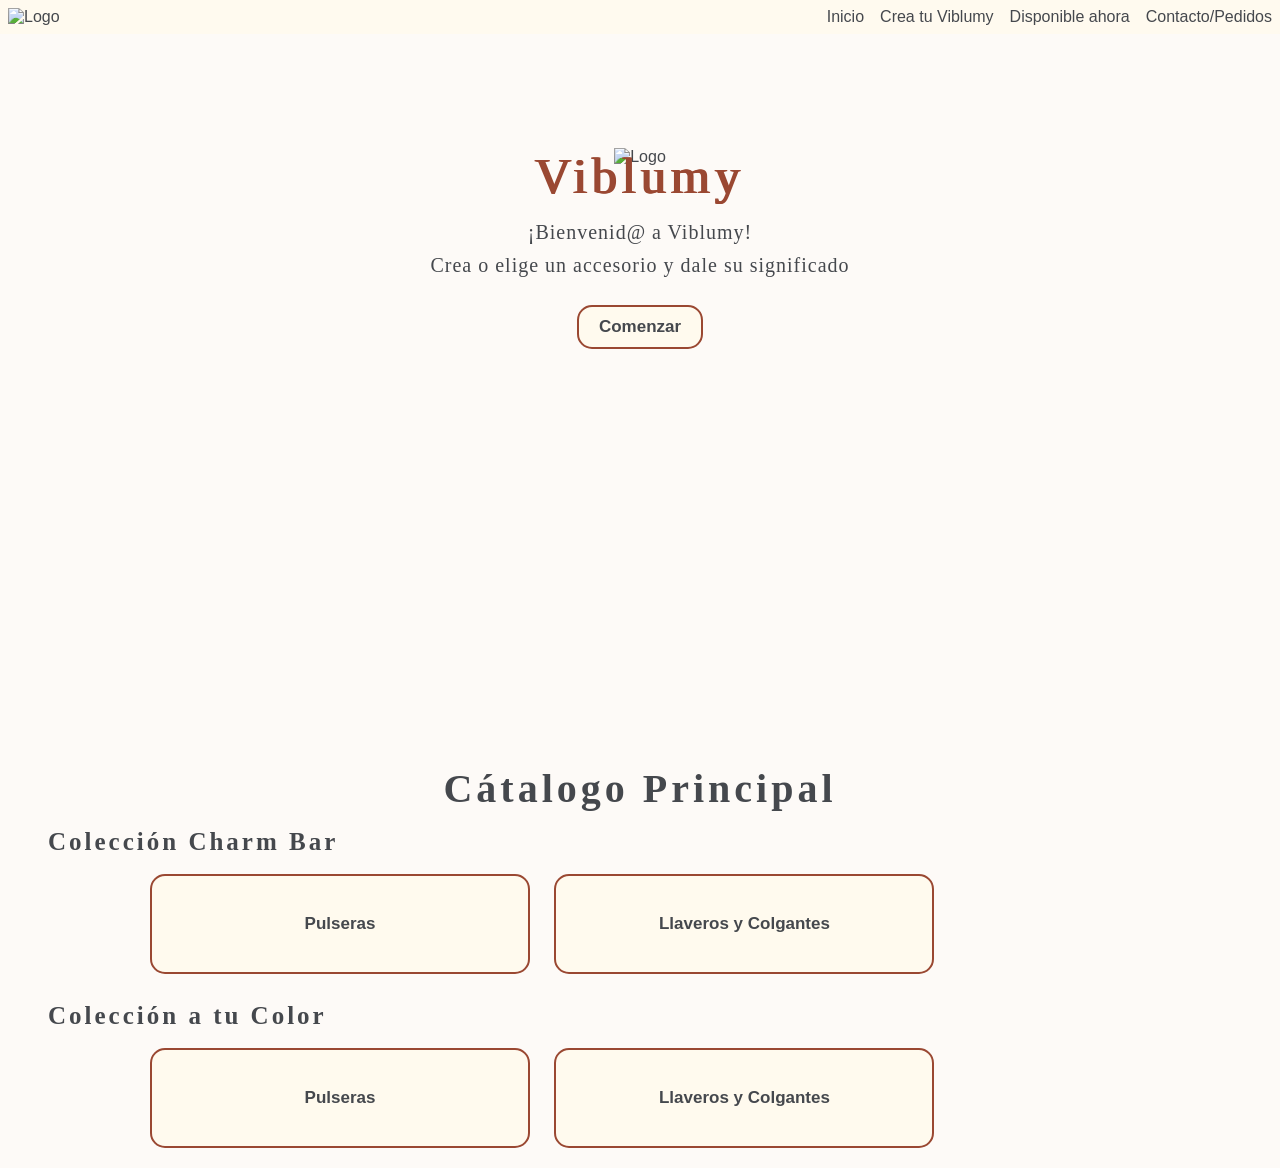
==== index.html @ 5c81ec9a "Add files via upload" ====
<!DOCTYPE html>
<html lang="en">

<head>
    <meta charset="UTF-8">
    <meta name="viewport" content="width=device-width, initial-scale=1.0">
    <title>Viblumy</title>
    <link rel="icon" href="images/viblumy_icon.ico">
    <link rel="stylesheet" href="https://cdn.jsdelivr.net/npm/bootstrap-icons@1.13.1/font/bootstrap-icons.min.css">
    <link rel="stylesheet" href="styles.css">
</head>

<body>
    <header>
        <img class="logo" src="./images/viblumy_icon.png" alt="Logo">
        <button id="abrir" class="abrir-menu"><i class="bi bi-list"></i></button>
        <nav class="nav" id="nav">
            <button class="cerrar-menu" id="cerrar"><i class="bi bi-x-circle"></i></button>
            <ul class="nav-list">
                <li><a href="index.html">Inicio</a></li>
                <li><a href="#catalogo">Crea tu Viblumy</a></li>
                <li><a href="v_disponib.html">Disponible ahora</a></li>
                <li><a href="v_contact.html">Contacto/Pedidos</a></li>
            </ul>
        </nav>
    </header>

    <section id="inicio">
        <div class="hero-content">
            <img class="logo-hero" src="images/viblumy_icon.png" alt="Logo">
            <h1 class="viblumy-hero">Viblumy</h1>
            <p class="txt-inicio">¡Bienvenid@ a Viblumy!</p>
            <p class="txt-inicio">Crea o elige un accesorio y dale su significado</p>
            <br>
            <button class="boton-comenzar"><span><a href="#catalogo" class="boton-comenza">Comenzar</a></span></button>
        </div>
    
    </section>
        <section id="catalogo">
        <h2 class="title-cat">Cátalogo Principal</h2>
        <h3 class="subt-cat">Colección Charm Bar</h3>
        <div class="charm-bar">
            <a class="btn boton-pulseras-charm" href="v_pulserasCB.html">Pulseras</a>
            <a class="btn boton-colgantes-charm" href="v_llaverosCB.html">Llaveros y Colgantes</a>
        <h3 class="subt-cat">Colección a tu Color</h3>
        <div class="chaquis">
            <a class="btn boton-pulseras-chaqui" href="v_pulserasCH.html">Pulseras</a>
            <a class="btn boton-colgantes-chaqui" href="v_llaverosCH.html">Llaveros y Colgantes</a>
        </div>
    </section>

    
    <script src="script.js"></script>

</body>

</html>
---- styles.css ----
/*Elementos determinados 
Color Terracota: #9a4832
Color Beige: #fffaee
Color Grafito: #45484d
*/

/*Tipografias*/
@font-face {
  font-family: 'Raleway';
  src: url(fonts/Raleway-Regular.ttf) format(truetype);
  font-weight: 400;
  font-style: normal;
}

@font-face {
  font-family: 'Raleway';
  src: url(fonts/Raleway-SemiBold.ttf) format(truetype);
  font-weight: 800;
  font-style: normal;
}

@font-face {
  font-family: 'Moonjelly';
  src: url(fonts/Moonjelly-Light.otf) format(truetype);
  font-weight: 400;
  font-style: normal;
}

@font-face {
  font-family: 'Moonjelly';
  src: url(fonts/Moonjelly-Bold.otf) format(truetype);
  font-weight: 700;
  font-style: normal;
}

@font-face {
  font-family: 'Alice', sans-serif;
  src: url(fonts/Arvo-Regular.ttf) format(truetype);
  font-weight: 400;
  font-style: normal;
}

@font-face {
  font-family: 'Yeseva', sans-serif;
  src: url(fonts/YesevaOne-Regular.ttf) format(truetype);
  font-weight: 400;
  font-style: normal;
}
@font-face {
  font-family: 'Mango', sans-serif;
  src: url(fonts/MangoCamise-Regular-BF6a6d9352645de.ttf) format(truetype);
  font-weight: 400;
  font-style: normal;
}

@font-face {
  font-family: 'Averia';
  src: url(fonts/AveriaSerifLibre-Regular.ttf) format(truetype);
  font-weight: 400;
  font-style: normal;
}

/* RESET Y REGLAS DE DESPLAZAMIENTO GENERAL */
* {
  margin: 0;
  padding: 0;
  box-sizing: border-box;
  font-family: 'Raleway', sans-serif;
  font-weight: 400;
}

html,
body {
  width: 100%;
  min-height: 100vh;
  overflow-x: hidden;
  /* Evita desplazamiento horizontal no deseado */
  overflow-y: auto;
  /* Asegura que el scroll vertical funcione siempre */
  background-color: #fdfaf7;
  color: #45484d;
  scroll-behavior: smooth;

}

body {
  padding-top: 60px; /* Evita que el header tape el inicio de la página */
}

/* HEADER */
header {
  display: flex;
  align-items: center;
  justify-content: space-between;
  padding: 0.5rem;
  background-color: rgba(255, 250, 238, 0.85);
  top: 0;
  z-index: 1000;
  
  /* Usar fixed garantiza que siempre te siga arriba */
  position: fixed;
  top: 0;
  left: 0;
  right: 0;
  width: 100%;
  z-index: 1000;
  
  backdrop-filter: blur(2.5px);
  -webkit-backdrop-filter: blur(3px);
}

.logo {
  max-width: 10rem;
}

.nav-list {
  list-style-type: none;
  display: flex;
  gap: 1rem;
}

.nav-list li a {
  text-decoration: none;
  color: #45484d;
}

.abrir-menu,
.cerrar-menu {
  display: none;
}

/* INICIO */
.hero-content {
  display: flex;
  justify-content: center;
  align-items: center;
  text-align: center;
  flex-direction: column;
  position: relative;
  padding: 0.5rem;
}

.logo-hero {
  max-width: 300px;
  height: auto;
  margin-bottom: 0;
  margin-top: 80px;
}

.viblumy-hero {
  font-family: 'Moonjelly';
  font-weight: 400;
  font-size: 50px;
  color: #9a4832;
  letter-spacing: 5px;
  margin-top: -15px;
  line-height: 1;
  margin-bottom: 20px;
  text-shadow: 1px 0 0 currentColor, -1px 0 0 currentColor;
}

.txt-inicio {
  font-family: 'Averia';
  font-weight: lighter;
  font-size: 20px;
  color: #45484d;
  letter-spacing: 1px;
  margin-bottom: 10px;
}

.boton-comenzar {
  background-color: #fffaee;
  border: 2px solid #9a4832;
  border-radius: 15px;
  cursor: pointer;
  padding: 10px 20px;
  transition: background-color 0.3s ease, transform 0.3s ease;
}

.boton-comenza {
  text-decoration: none;
  color: #45484d;
  font-family: 'Raleway', sans-serif;
  font-size: 17px;
  font-weight: bold;
}

.boton-comenzar:hover {
  background-color: #f5aa95;
  transform: scale(1.1);
}

/* CREA TU VIBLUMY - INICIO */
#catalogo {
  scroll-margin-top: 80px;
}

.title-cat {
  text-align: center;
  position: relative;
  flex-direction: column;
  padding: 0.5rem;
  margin-top: 400px;
  margin-bottom: -17px;
  font-family: 'Mango';
  font-weight: bold;
  font-size: 40px;
  color: #45484d;
  letter-spacing: 4px;
}

.subt-cat {
  text-align: left;
  position: relative;
  flex-direction: column;
  padding: 3rem;
  margin-top: -40px;
  font-family: 'Yeseva';
  font-weight: bold;
  font-size: 25px;
  color: #45484d;
  letter-spacing: 3px;
}

.btn {
  text-align: center;
  margin-top: -30px;
  margin-bottom: 20px;
  display: inline-flex;
  align-items: center;
  justify-content: center;
  min-width: 380px;
  height: 100px;
  background-color: #fffaee;
  border: 2px solid #9a4832;
  border-radius: 15px;
  cursor: pointer;
  padding: 10px 20px;
  transition: background-color 0.3s ease, transform 0.3s ease;
  text-decoration: none;
  color: #45484d;
  font-family: 'Raleway', sans-serif;
  font-size: 17px;
  font-weight: bold;
}

.boton-pulseras-charm {
  margin-left: 150px;
  margin-right: 10px;
}

.boton-pulseras-charm:hover {
  background-color: #f5aa95;
}

.boton-colgantes-charm {
  margin-right: 40px;
  margin-left: 10px;
}

.boton-colgantes-charm:hover {
  background-color: #f5aa95;
}

.boton-pulseras-chaqui {
  margin-left: 150px;
  margin-right: 10px;
}

.boton-pulseras-chaqui:hover {
  background-color: #f5aa95;
}

.boton-colgantes-chaqui {
  margin-right: 40px;
  margin-left: 10px;
}

.boton-colgantes-chaqui:hover {
  background-color: #f5aa95;
}

/* DISPONIBLE AHORA */
.catalogo-grid {
  display: grid;
  grid-template-columns: repeat(auto-fit, minmax(160px, 1fr));
  gap: 1.5rem;
  padding: 1rem;
  max-width: 900px;
  margin: 0 auto;
}

.tarjeta-producto {
  background-color: #fffaee;
  border: 1px solid #9a4832;
  border-radius: 12px;
  overflow: hidden;
  display: flex;
  flex-direction: column;
  justify-content: space-between;
}

.producto-img {
  width: 100%;
  aspect-ratio: 1 / 1;
  object-fit: cover;
}

.producto-info {
  padding: 0.8rem;
  text-align: center;
}

.producto-titulo {
  font-family: 'Raleway', sans-serif;
  font-size: 0.95rem;
  color: #45484d;
  margin-bottom: 0.4rem;
}

.producto-precio {
  font-family: 'Raleway', sans-serif;
  font-weight: bold;
  color: #9a4832;
  margin-bottom: 0.8rem;
}

.btn-comprar {
  display: block;
  background-color: #9a4832;
  color: #fffaee;
  padding: 0.5rem;
  border-radius: 8px;
  font-family: 'Raleway', sans-serif;
  font-size: 0.85rem;
  font-weight: bold;
  border: none;
  cursor: pointer;
}

.filtros-disponible {
  display: flex;
  justify-content: center;
  gap: 12px;
  margin: 20px 0;
  flex-wrap: wrap;
}

.btn-filtro-da {
  display: inline-flex;
  background-color: transparent;
  color: #45484d;
  border: 2px solid #45484d;
  border-radius: 20px;
  padding: 8px 18px;
  font-size: 14px;
  font-weight: 600;
  font-family: 'Raleway', sans-serif;
  cursor: pointer;
  transition: all 0.3s ease;
}

.btn-filtro-da:hover,
.btn-filtro-da.activa {
  border-color: #9a4832;
}

/* CONTACTO/PEDIDOS */
.caja-mensaje {
  position: relative;
  border: 2px solid #9a4832;
  background-color: transparent;
  border-radius: 8px;
  padding: 1.5rem 1rem;
  text-align: center;
  max-width: 320px;
  margin: 2rem auto;
}

.caja-mensaje::before {
  content: "";
  position: absolute;
  top: -12px;
  left: -12px;
  width: 100%;
  height: 100%;
  border: 3px solid #9a4832;
  border-radius: 8px;
  z-index: -1;
}

.txtc {
  font-family: 'Averia', sans-serif;
  font-weight: 400;
  font-size: 17px;
  color: #45484d;
  letter-spacing: 1px;
  margin-top: 0px;
  margin-bottom: 5px;
  align-items: center;
}

.txt-contacto1 {
  margin-top: -5px;
}

.contenedor-btns-contacto {
  display: flex;
  justify-content: center;
  gap: 5rem;
  align-items: center;
}

.btn-contacto {
  margin-top: 30px;
  display: flex;
  flex-direction: column;
  align-items: center;
  gap: 0.4rem;
  text-decoration: none;
  color: #45484d;
  cursor: pointer;
}

.btn-contacto img {
  width: 70px;
  height: auto;
}

/* Sección FAQ CONTACTO/PEDIDOS */
.seccion-faq {
  max-width: 380px;
  margin: 8rem auto;
  padding: 0 1rem;
}

.seccion-faq h3 {
  color: #45484d;
  font-family: 'Alice', sans-serif;
  font-weight: bold;
  font-size: 1.1rem;
  text-align: center;
  margin-bottom: 1rem;
}

.faq-item {
  background-color: #fffaee;
  border: 1px solid #9a4832;
  border-radius: 8px;
  margin-bottom: 0.8rem;
  padding: 0.8rem 1rem;
  cursor: pointer;
  transition: all 0.2s ease;
}

.faq-item summary {
  font-family: 'Raleway', sans-serif;
  font-weight: bold;
  color: #45484d;
  font-size: 0.9rem;
  outline: none;
}

.faq-item p {
  margin-top: 0.6rem;
  font-family: 'Raleway', sans-serif;
  font-weight: 400;
  font-size: 0.8rem;
  color: #45484d;
  line-height: 1.4;
}

/* ESTRUCTURA PRINCIPAL DEL PERSONALIZADOR (2 COLUMNAS) */
.personalizador-wrapper {
  display: flex;
  flex-wrap: wrap;
  max-width: 1100px;
  margin: 2rem auto;
  gap: 1.5rem;
  padding: 1rem;
}

.lienzo-seccion {
  flex: 1;
  min-width: 320px;
  display: flex;
  flex-direction: column;
  align-items: center;
  position: relative;
}

.titulo-lienzo {
  font-size: 1.5rem;
  color: #9a4832;
  margin-top: -20px;
  margin-bottom: 2rem;
}

.panel-seccion {
  flex: 1;
  min-width: 320px;
  background: #ffffff;
  padding: 1.5rem;
  border-radius: 12px;
  border: 1px solid #eee;
  box-shadow: 0 4px 12px rgba(0, 0, 0, 0.03);
}

.subtitulo-seccion {
  font-size: 1.1rem;
  color: #45484d;
  margin-bottom: 0.8rem;
}

.bloque-opcion {
  margin-bottom: 1.5rem;
}

/* LIENZO Y BOTONES */
.lienzo-contenedor {
  position: relative;
  width: 100%;
  max-width: 400px;
  height: 400px;
  margin: 1rem auto;
  display: flex;
  justify-content: center;
  align-items: center;
}

.btn-cant {
  text-align: center;
  align-items: center;
  justify-content: center;
  background-color: #fffaee;
  color: #45484d;
  font-family: 'Raleway', sans-serif;
  font-size: 17px;
  font-weight: bold;
  display: inline-flex;
  border-radius: 25px;
  padding: 0.2rem 0.4rem;
  margin-top: 8px;
  border: 2px solid #9a4832;
  cursor: pointer;
  transition: background-color 0.3s ease, transform 0.3s ease;
}

.btn-cant:hover {
  color: #ffffff;
  background-color: #9a4832;
}

/* SELECCIÓN DE CADENAS Y CATALOGO DE DIJES */
.pulsera-grid,
.charm-grid {
  display: flex;
  flex-wrap: wrap;
  gap: 0.8rem;
  margin-top: 0.8rem;
}

.tarjeta-pulsera,
.tarjeta-charm {
  border: 2px solid #eee;
  border-radius: 8px;
  padding: 0.5rem;
  text-align: center;
  cursor: pointer;
  background: #fff;
  transition: border-color 0.2s ease;
  margin-bottom: 1rem;
}

.tarjeta-charm {
  display: flex;
  flex-direction: column;
  align-items: center;
  justify-content: space-between;
}

.tarjeta-pulsera:hover,
.tarjeta-charm:hover {
  border-color: #d4af37;
}

.tarjeta-pulsera.activa {
  border-color: #9a4832;
  background-color: #fdfaf7;
}

.tarjeta-pulsera img,
.tarjeta-charm img {
  width: 60px;
  height: 60px;
  object-fit: contain;
}

.nombre {
  font-size: 0.85rem;
  font-weight: 600;
  margin-top: 0.3rem;
}

.precio {
  font-size: 0.8rem;
  color: #777;
}

/* CATEGORÍAS Y SUBCATEGORÍAS */
.filtros-contenedor {
  display: flex;
  flex-direction: column;
  gap: 0.8rem;
  margin-top: 0.5rem;
}

.pestañas-categorias

/*,
.pestañas-subcategorias*/
  {
  display: flex;
  flex-wrap: wrap;
  gap: 0.5rem;
}

.btn-cat {
  border: 1px solid #9a4832;
  background: transparent;
  color: #9a4832;
  padding: 0.4rem 0.8rem;
  border-radius: 20px;
  cursor: pointer;
  font-size: 0.85rem;
  transition: all 0.2s ease;
}

.btn-cat.activa {
  background: #9a4832;
  color: #ffffff;
}

/*.btn-subcat {
  border: 1px solid #ccc;
  background: #f8f8f8;
  color: #555;
  padding: 0.3rem 0.7rem;
  border-radius: 15px;
  cursor: pointer;
  font-size: 0.8rem;
  transition: all 0.2s ease;
}

.btn-subcat.activa {
  background: #d4af37;
  color: #ffffff;
  border-color: #d4af37;
}*/

/* TICKET FLOTANTE */
.ticket-flotante {
  position: fixed;
  bottom: 15px;
  right: 15px;
  width: 90%;
  max-width: 320px;
  z-index: 999;
}

.ticket-contenido {
  color: #45484d;
  padding: 18px 16px;
  border-radius: 20px;
  background-color: rgba(253, 248, 245, 0.85);
  backdrop-filter: blur(12px);
  -webkit-backdrop-filter: blur(12px);
  border: 3px solid rgba(154, 72, 50, 0.2);
  position: relative;
}

.ticket-contenido:before {
  position: absolute;
  top: -12px;
  /* Sintaxis corregida */
  left: 50%;
  transform: translateX(-50%);
  background-color: #9a4832;
  color: #ffffff;
  font-size: 0.75rem;
  font-weight: bold;
  letter-spacing: 1px;
  padding: 3px 14px;
  border-radius: 12px;
  box-shadow: 0 2px 5px rgba(0, 0, 0, .2);
}

.ticket-contenido h3 {
  margin: 0 0 10px 0;
  font-size: 1rem;
}

#lista-pedido p {
  margin: 4px 0;
  font-size: 0.9rem;
  color: #45484d;
}

.ticket-total {
  margin: 12px 0;
  font-size: 1.1rem;
}

.btn-finalizar {
  width: 100%;
  background-color: #9a4832;
  color: white;
  border: none;
  padding: 12px;
  border-radius: 8px;
  font-size: 1rem;
  font-weight: bold;
  cursor: pointer;
}

/* ACOMODO */
.acomodo-grid {
  display: grid;
  grid-template-columns: repeat(auto-fit, minmax(130px, 1fr));
  gap: 12px;
  margin-top: 10px;
}

.tarjeta-acomodo {
  border: 2px solid #e0e0e0;
  border-radius: 12px;
  padding: 12px;
  text-align: center;
  cursor: pointer;
  transition: all 0.2s ease;
  background-color: #ffffff;
}

.tarjeta-acomodo.activa {
  border-color: #cf7c5d;
  background-color: #fdf8f5;
}

.icono-acomodo {
  font-size: 1.5rem;
  display: block;
  margin-bottom: 5px;
}

.tarjeta-acomodo h4 {
  margin: 4px 0;
  font-size: 0.95rem;
}

.tarjeta-acomodo p {
  font-size: 0.75rem;
  color: #666;
  margin: 0;
}

/* SELECCIÓN Y MUESTRA DE COLOR EN CHAQUIRAS */
.colores-grid {
  display: grid;
  grid-template-columns: repeat(2, 1fr);
  gap: 15px;
}

.ninguno {
  font-family: 'Raleway', sans-serif;
  font-weight: 400;
  font-size: 15px;
  color: #45484d;
  align-items: center;
  gap: 6px;
  display: inline-block;
  vertical-align: middle;
  margin-top: 0.5rem;
  margin-bottom: 0.5rem;
}

.colores {
  display: flex;
  font-family: 'Raleway', sans-serif;
  font-weight: 400;
  font-size: 15px;
  color: #45484d;
  align-items: center;
  margin-top: 0.5rem;
  margin-bottom: 0.5rem;
  cursor: pointer;
}

.muestra-color {
  display: inline-block;
  width: 20px;
  height: 20px;
  border-radius: 50%;
  border: 1px solid #45484d;
  margin: 0 6px;
  transition: transform 0.2s ease, border-color 0.2s ease, box-shadow 0.2s ease;
}

/* ANIMACIÓN: El círculo de chaquira crece y resalta al seleccionarse */
.colores input[type="radio"]:checked+.muestra-color {
  transform: scale(1.25);
  border: 2px solid #9a4832;
  box-shadow: 0 0 6px rgba(154, 72, 50, 0.4);
}

/*Marquesina texto Envios*/
.marquesina {
  background-color: rgba(154, 72, 50, 0.878);
  margin-top: 10px;
  text-align: center;
  color: #fff;
  overflow: hidden;
  white-space: nowrap;
  padding: 5px 0;
}

/* AJUSTES RESPONSIVOS (MÓVIL) */
@media screen and (max-width: 550px) {

  .abrir-menu,
  .cerrar-menu {
    display: block;
    border: 0;
    font-size: 1.25rem;
    background-color: transparent;
    color: #45484d;
    cursor: pointer;
  }

  .nav {
    opacity: 0;
    visibility: hidden;
    display: flex;
    flex-direction: column;
    align-items: flex-end;
    gap: 1rem;

    /* Posicionamiento que fuerza ocupar la pantalla completa del teléfono */
    position: fixed;
    top: 0;
    left: auto;
    right: 0;
    bottom: 0;
    
    width: 190px;
    max-width: 200px;
    height: 100vh;
    height: 100dvh;

    background-color: #fffaee;
    padding: 2rem;
    box-shadow: 0 0 0 100vmax rgba(0, 0, 0, .5);
    z-index: 20000;
    overflow-y: auto;
    
    transition: opacity 0.3s ease, visibility 0.3s ease;
  }

  .nav.visible {
    opacity: 1;
    visibility: visible;
  }

  .nav-list {
    flex-direction: column;
    align-items: flex-end;
  }

  .nav-list li a {
    color: #45484d;
  }

  .logo-hero {
  margin-bottom: 0;
  margin-top: 80px;
}

  .contenedor-btns-contacto{
    gap: 2.5rem;
  }

  .title-cat {
    margin-bottom: 10px;
  }

  /*.subt-cat {
    margin-bottom: -30px;
  }*/

  .btn {
    display: flex;
    text-align: center;
    align-items: center;
    justify-content: center;
    margin-top: 15px;
    margin-bottom: 20px;
    margin-left: auto;
    margin-right: auto;
    min-width: unset;
    width: 90%;
    max-width: 200px;
  }
}
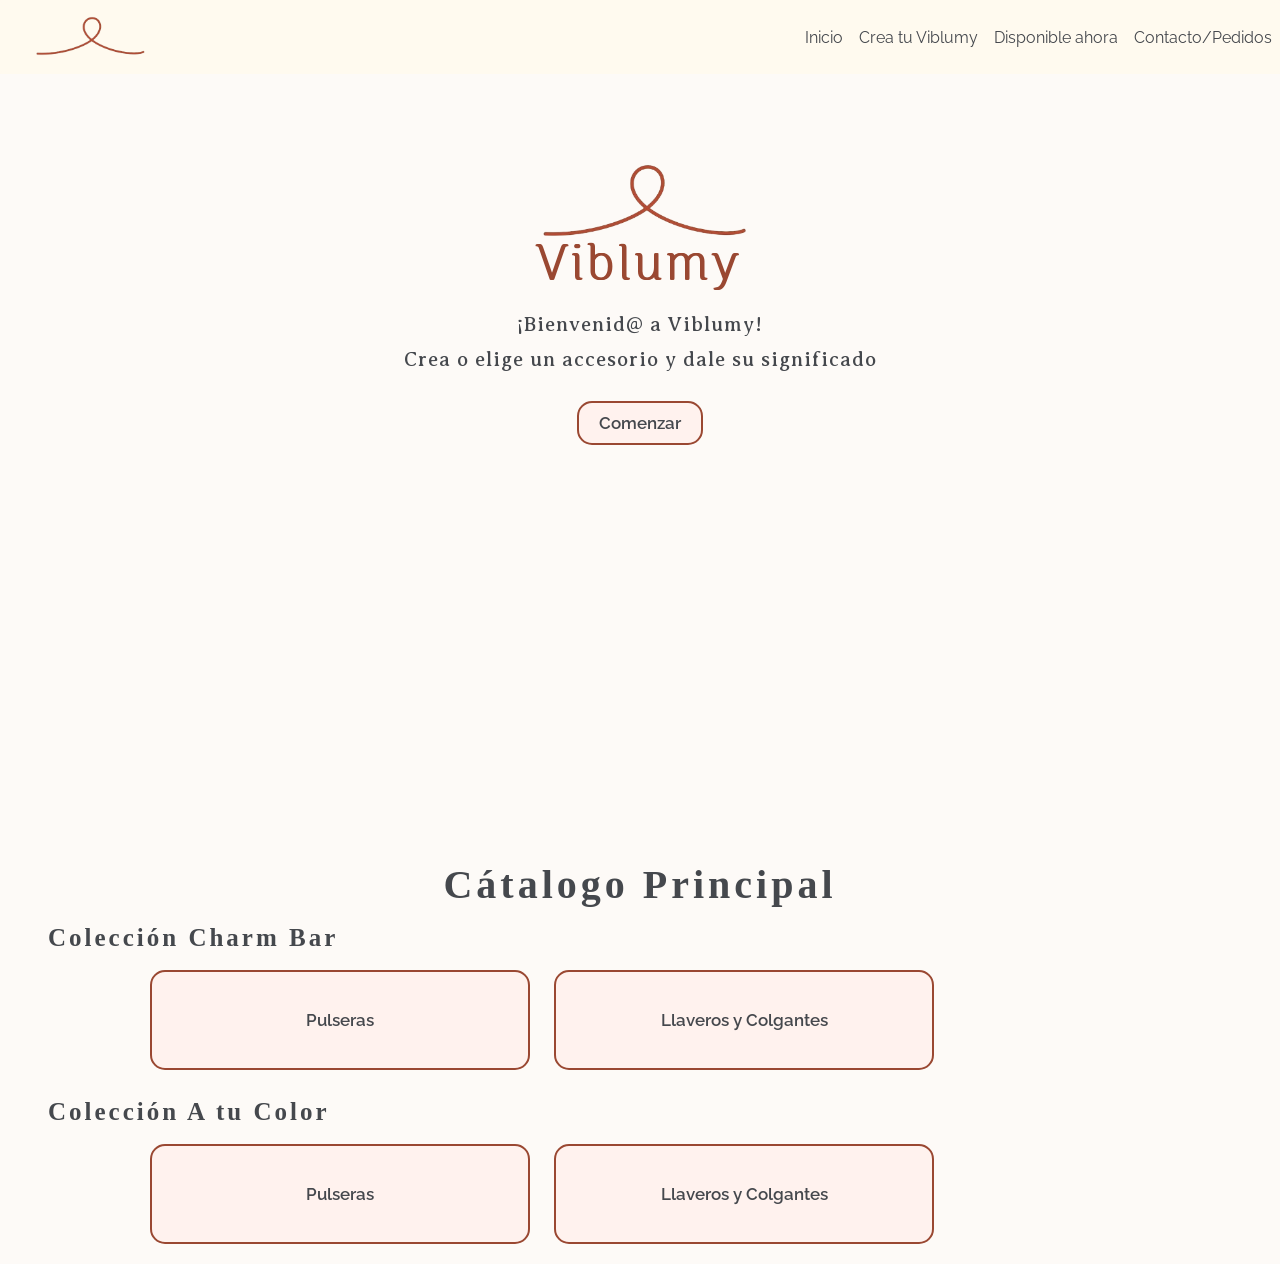
==== commit a04073e0: "Add files via upload" ====
--- a/index.html
+++ b/index.html
@@ -42,7 +42,7 @@
         <div class="charm-bar">
             <a class="btn boton-pulseras-charm" href="v_pulserasCB.html">Pulseras</a>
             <a class="btn boton-colgantes-charm" href="v_llaverosCB.html">Llaveros y Colgantes</a>
-        <h3 class="subt-cat">Colección a tu Color</h3>
+        <h3 class="subt-cat">Colección A tu Color</h3>
         <div class="chaquis">
             <a class="btn boton-pulseras-chaqui" href="v_pulserasCH.html">Pulseras</a>
             <a class="btn boton-colgantes-chaqui" href="v_llaverosCH.html">Llaveros y Colgantes</a>
--- a/styles.css
+++ b/styles.css
@@ -1,6 +1,6 @@
 /*Elementos determinados 
 Color Terracota: #9a4832
-Color Beige: #fffaee
+Color Beige: #fff2ee
 Color Grafito: #45484d
 */
 
@@ -169,7 +169,7 @@
 }
 
 .boton-comenzar {
-  background-color: #fffaee;
+  background-color: #fff2ee;
   border: 2px solid #9a4832;
   border-radius: 15px;
   cursor: pointer;
@@ -231,7 +231,7 @@
   justify-content: center;
   min-width: 380px;
   height: 100px;
-  background-color: #fffaee;
+  background-color: #fff2ee;
   border: 2px solid #9a4832;
   border-radius: 15px;
   cursor: pointer;
@@ -291,7 +291,7 @@
 }
 
 .tarjeta-producto {
-  background-color: #fffaee;
+  background-color: #fff2ee;
   border: 1px solid #9a4832;
   border-radius: 12px;
   overflow: hidden;
@@ -328,7 +328,7 @@
 .btn-comprar {
   display: block;
   background-color: #9a4832;
-  color: #fffaee;
+  color: #fff2ee;
   padding: 0.5rem;
   border-radius: 8px;
   font-family: 'Raleway', sans-serif;
@@ -444,7 +444,7 @@
 }
 
 .faq-item {
-  background-color: #fffaee;
+  background-color: #fff2ee;
   border: 1px solid #9a4832;
   border-radius: 8px;
   margin-bottom: 0.8rem;
@@ -532,7 +532,7 @@
   text-align: center;
   align-items: center;
   justify-content: center;
-  background-color: #fffaee;
+  background-color: #fff2ee;
   color: #45484d;
   font-family: 'Raleway', sans-serif;
   font-size: 17px;
@@ -856,7 +856,7 @@
     height: 100vh;
     height: 100dvh;
 
-    background-color: #fffaee;
+    background-color: #fff2ee;
     padding: 2rem;
     box-shadow: 0 0 0 100vmax rgba(0, 0, 0, .5);
     z-index: 20000;
